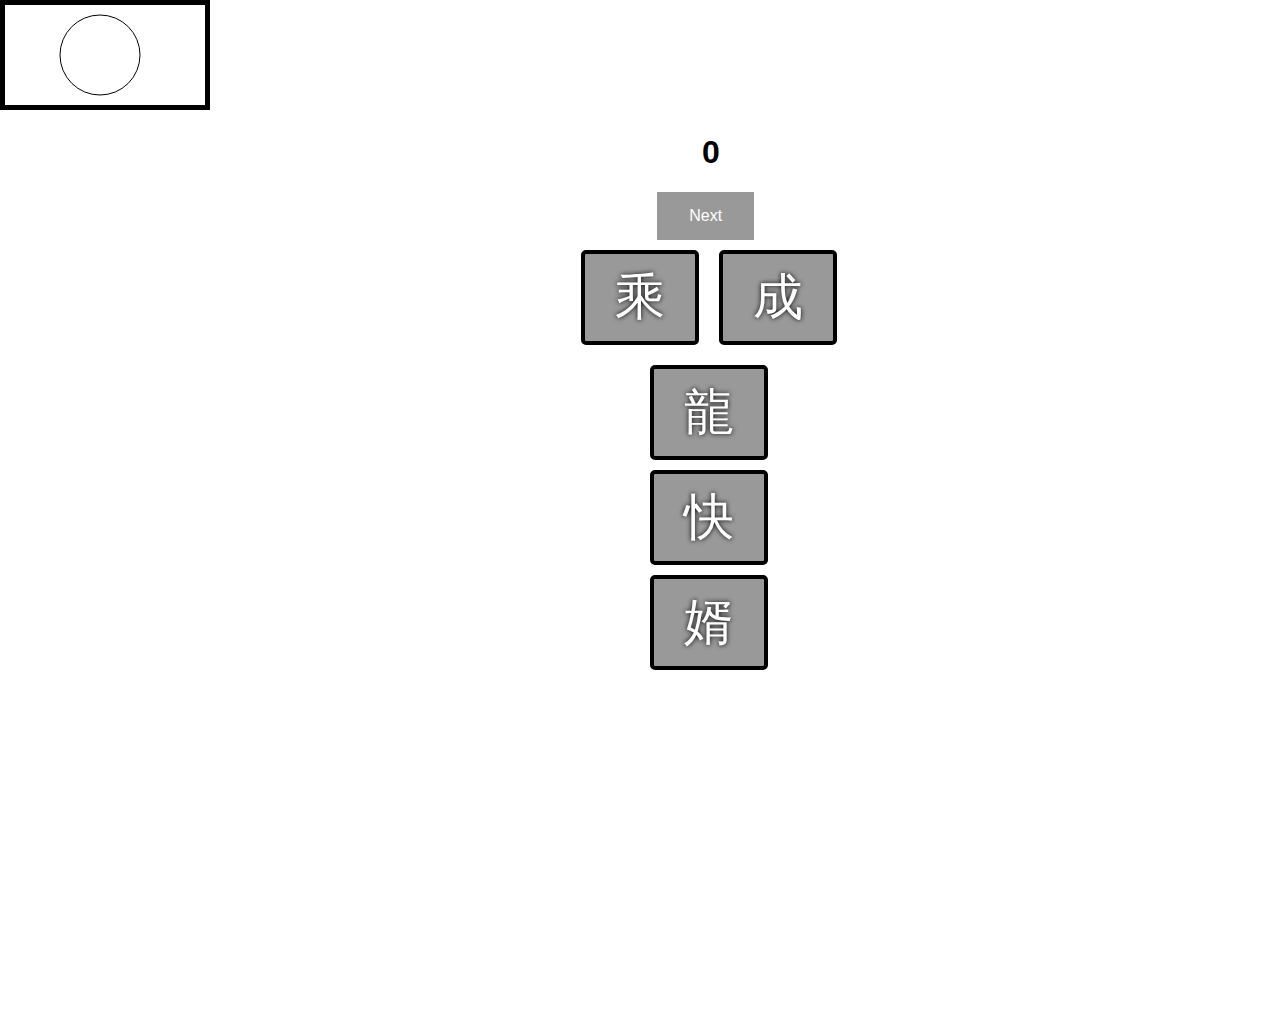
==== index.html @ a99c86d9 "fixes #2" ====
<!DOCTYPE html>
<html lang="zh-Hant-TW ">
  <head>
    <meta charset="UTF-8" />
    <title>One word for one thousand</title>
    <link rel="stylesheet" href="style.css" />
  </head>
  <body>
    <div class="letters flex-container">
      <div><h1 class="score">0</h1></div>
      <div><button class="button button-next">Next</button></div>
      <div data-letter="65" class="letters flex-container-test">
        <div
          data-letter="65"
          data-answer=""
          class="letter flex-container-test-input"
          tabindex="1"
          onclick="checked(event)"
        ></div>
        <div
          data-letter="65"
          data-answer=""
          class="letter flex-container-test-input"
          tabindex="2"
          onclick="checked(event)"
        ></div>
      </div>
      <div data-letter="65" class="letter flex-container-test-other"></div>
      <div data-letter="65" class="letter flex-container-test-other"></div>
      <div data-letter="65" class="letter flex-container-test-other"></div>
    </div>
    <canvas id="canvas" width="200" height="100" class="canvas"> </canvas>
  </body>
  <script>
    const data = [["乘", "成"], "龍", "快", "婿"];
    const correctAnswer = "乘";
    const testInputs = document.querySelectorAll(".flex-container-test-input");
    const testOthers = document.querySelectorAll(".flex-container-test-other");
    const scoreText = document.querySelector(".score");
    var score = Number(scoreText.textContent.trim());
    const buttonNext = document.querySelector(".button-next");
    var result = 0;

    function generateQuestion(data) {
      for (i = 0; i < testInputs.length; i++) {
        testInputs[i].textContent = data[0][i];
      }

      for (i = 0; i < testOthers.length; i++) {
        testOthers[i].textContent = data[i + 1];
      }
    }

    generateQuestion(data);
    // functions for color changes and updating scores

    /*
    The function 'clear' changes the bg color of both inputs to white when clicked.
    The function 'checked'  compares the user's choice with the correct answer and return the result.
    The function 'revealAnswer' changes the input color according to the result.
    The funciton 'updateScore' updates the score.
    */

    function clear(Inputs) {
      for (var i = 0; i < Inputs.length; i++) {
        var item = Inputs[i];
        item.style.backgroundColor = "white";
      }
    }

    function checked(e) {
      e = e;
      var target = e.target;
      clear(testInputs);
      target.style.backgroundColor = "#0eb2ff";
      if (target.textContent.trim() === correctAnswer) {
        target.dataset.answer = 1;
        return (result = 1);
      } else {
        target.dataset.answer = -1;
        return (result = -1);
      }
    }

    function revealAnswer(item) {
      if (item.dataset.answer === "1") {
        console.log("right answer");
        item.style.backgroundColor = "green";
      } else if (item.dataset.answer === "-1") {
        console.log("wrong answer");
        item.style.backgroundColor = "red";
      } else {
        return;
      }
    }

    function updateScore(e) {
      testInputs.forEach((item) => revealAnswer(item));
      score += result;
      scoreText.textContent = score.toString();
    }

    buttonNext.addEventListener("click", updateScore);

    // functions for timer
    function drawCircle() {
      var ctx = c.getContext("2d");
      ctx.beginPath();
      ctx.arc(95, 50, 40, 0, 2 * Math.PI);
      ctx.stroke();
    }

    function drawText(text) {
      var ctx = c.getContext("2d");
      ctx.font = c.height / 4 + "px Arial";
      ctx.textAlign = "center";
      ctx.textBaseline = "middle";
      ctx.fillStyle = "rgb(0, 0, 0)";

      ctx.fillText(text, 95, 50);
    }

    function cleanText() {
      var ctx = c.getContext("2d");
      ctx.textAlign = "center";
      ctx.textBaseline = "middle";
      ctx.clearRect(0, 0, c.width, c.height);
    }

    function getTotalSecond() {
      const Time = new Date();
      const TimeTotalSec =
        Time.getHours() * 3600 + Time.getMinutes() * 60 + Time.getSeconds();
      return TimeTotalSec;
    }

    function updateText(startTimeSec) {
      cleanText();
      drawCircle();

      const currentTimeSec = getTotalSecond();

      const timeLapsed = currentTimeSec - startTimeSec;
      const timeUpdated = 46 - timeLapsed;
      if (timeUpdated === 0) {
        clearInterval(timer);
        console.log("stop!");
      }

      var ctx = c.getContext("2d");
      ctx.font = c.height / 4 + "px Arial";
      ctx.textAlign = "center";
      ctx.textBaseline = "middle";
      ctx.fillStyle = "rgb(0, 0, 0)";
      ctx.fillText(timeUpdated, 95, 50);
    }

    const c = document.getElementById("canvas");
    let isCount = false;

    drawCircle();
    c.addEventListener("mousedown", (e) => {
      if (isCount) return; // stop count down if it is already started
      drawText("45");
      isCount = true;

      const startTimeSec = getTotalSecond();
      cleanText();
      drawCircle();

      timer = setInterval(updateText, 1000, startTimeSec);
      isCount = false;
    });
  </script>
</html>
---- style.css ----
html {
  font-size: 10px;
  /* background: url("./background.jpg") bottom center; */
  background-size: cover;
}

body,
html {
  margin: 0;
  padding: 0;
  font-family: sans-serif;
}

.flex-container {
  display: flex;
  flex-direction: column;
  flex: 1;
  min-height: 100vh;
  align-items: center;
  justify-content: center;
  display: block;
  top: 12.5%;
  left: 50%;
  position: absolute;
}

.flex-container-test {
  display: flex;
  flex-direction: row;
  flex: 1;
  right: 25%;
  align-items: center;
  justify-content: center;
  position: relative;
}

/* when mouse hover around, add a background color */
.flex-container-test-input:hover {
  opacity: 100;
  cursor: pointer;
  background-color: #0eb2ff !important;
}

/* When the checkbox is checked, add a yellow background */
/*.flex-container-test-input:focus {
  background-color: #25f321;
}
*/

.letter {
  border: 0.4rem solid black;
  border-radius: 0.5rem;
  margin: 1rem;
  font-size: 5rem;
  padding: 1rem 0.5rem;
  transition: all 0.27s ease;
  width: 10rem;
  text-align: center;
  color: white;
  background: rgba(0, 0, 0, 0.4);
  text-shadow: 0 0 0.5rem black;
}

.button {
  background-color: rgba(0, 0, 0, 0.4); /* same as letter div */
  border: none;
  color: white;
  padding: 15px 32px;
  text-align: center;
  text-decoration: none;
  display: inline-block;
  font-size: 16px;
  top: 10%;
  left: 6.25%;
  position: relative;
}

.button:hover {
  opacity: 100;
  cursor: pointer;
  background-color: #0eb2ff !important;
}

.score {
  font-size: 32px;
  top: 5%;
  left: 22.5%;
  position: relative;
}

.canvas {
  border: 5px solid #000000;
}
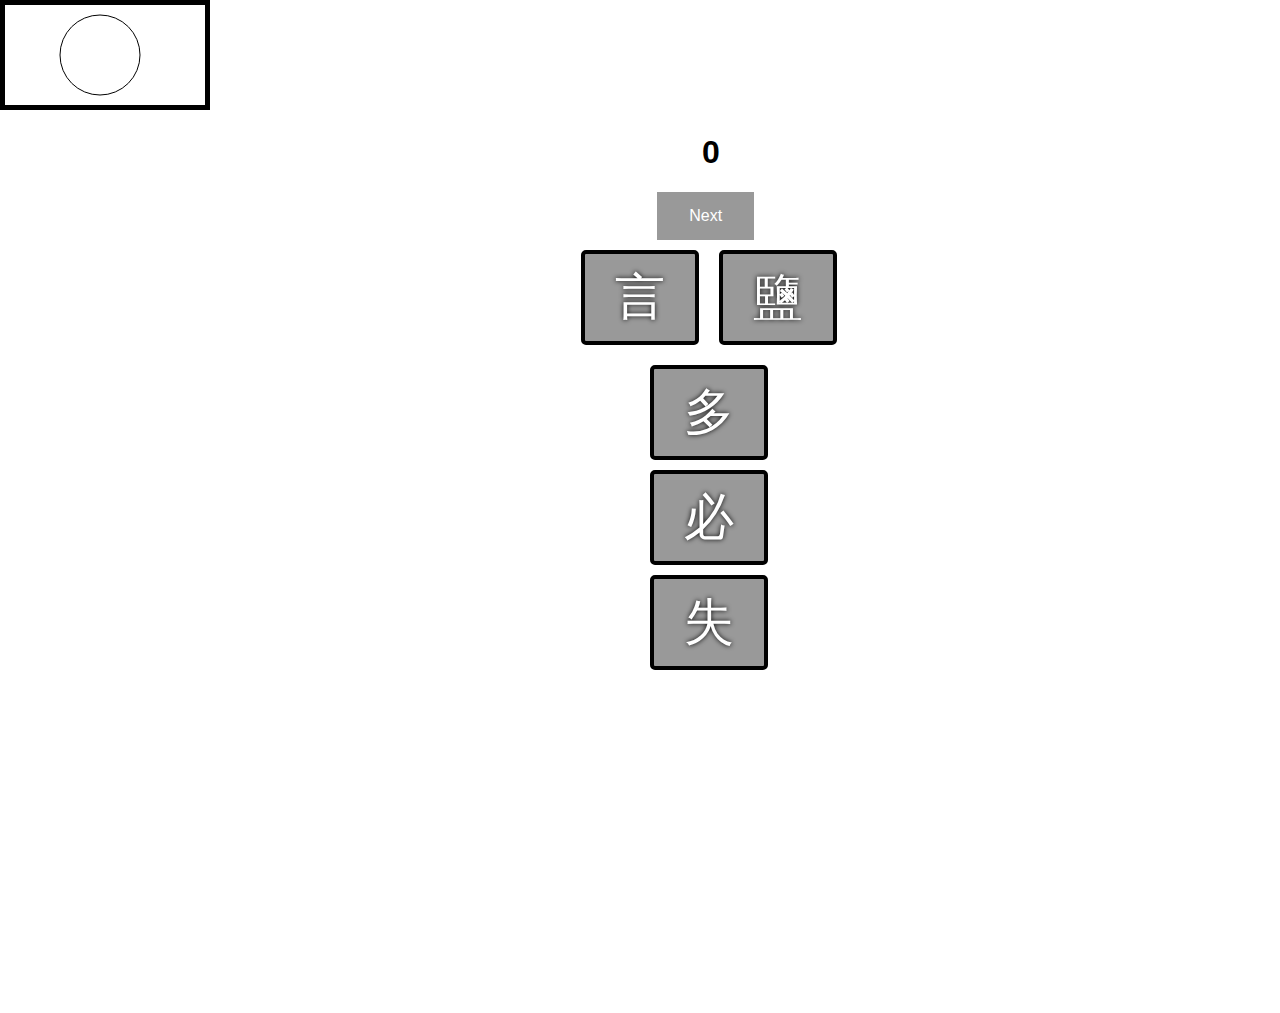
==== commit c210d154: "Fixes #4" ====
--- a/index.html
+++ b/index.html
@@ -32,8 +32,14 @@
     <canvas id="canvas" width="200" height="100" class="canvas"> </canvas>
   </body>
   <script>
-    const data = [["乘", "成"], "龍", "快", "婿"];
-    const correctAnswer = "乘";
+    const data = [
+      [["乘", "成"], "龍", "快", "婿"],
+      [["望", "忘"], "子", "成", "龍"],
+      [["言", "鹽"], "多", "必", "失"],
+    ];
+
+    const problem = data[Math.floor(Math.random() * data.length)];
+    const correctAnswer = problem[0][0];
     const testInputs = document.querySelectorAll(".flex-container-test-input");
     const testOthers = document.querySelectorAll(".flex-container-test-other");
     const scoreText = document.querySelector(".score");
@@ -41,17 +47,19 @@
     const buttonNext = document.querySelector(".button-next");
     var result = 0;
 
-    function generateQuestion(data) {
+    // Initiate the game
+    function generateQuestion(problem) {
       for (i = 0; i < testInputs.length; i++) {
-        testInputs[i].textContent = data[0][i];
+        testInputs[i].textContent = problem[0][i];
       }
 
       for (i = 0; i < testOthers.length; i++) {
-        testOthers[i].textContent = data[i + 1];
+        testOthers[i].textContent = problem[i + 1];
       }
     }
 
-    generateQuestion(data);
+    generateQuestion(problem);
+
     // functions for color changes and updating scores
 
     /*
@@ -98,6 +106,9 @@
       testInputs.forEach((item) => revealAnswer(item));
       score += result;
       scoreText.textContent = score.toString();
+      setTimeout(function () {
+        location.reload();
+      }, 3000);
     }
 
     buttonNext.addEventListener("click", updateScore);
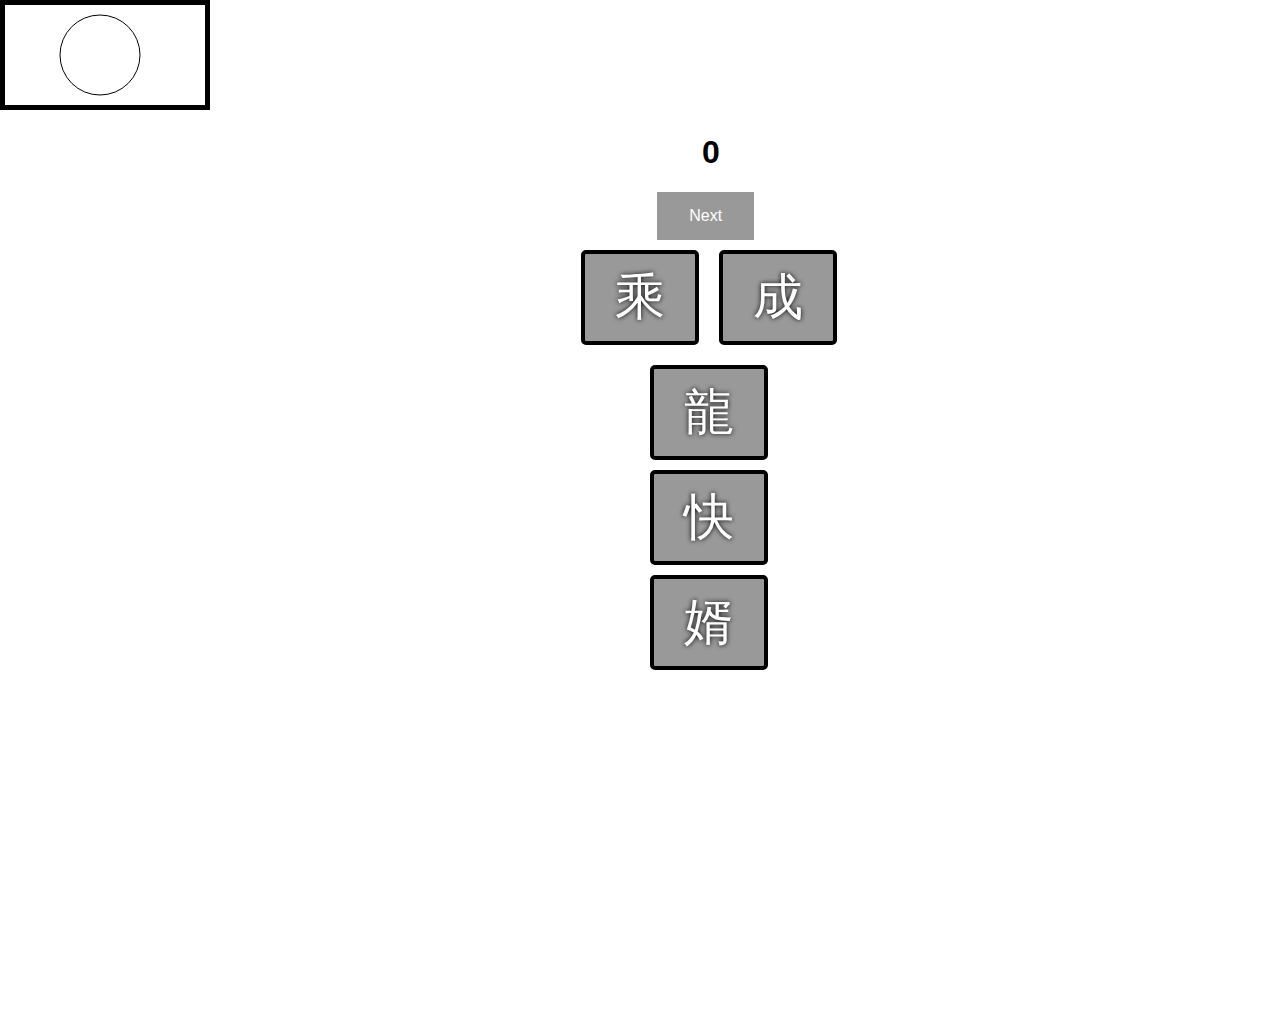
==== commit 6ea39fb9: "Fixes #5" ====
--- a/index.html
+++ b/index.html
@@ -32,54 +32,81 @@
     <canvas id="canvas" width="200" height="100" class="canvas"> </canvas>
   </body>
   <script>
+    // Select elements
     const data = [
       [["乘", "成"], "龍", "快", "婿"],
       [["望", "忘"], "子", "成", "龍"],
       [["言", "鹽"], "多", "必", "失"],
     ];
 
+    const buttonNext = document.querySelector(".button-next");
+    const testInputs = document.querySelectorAll(".flex-container-test-input");
+    const testOthers = document.querySelectorAll(".flex-container-test-other");
     const problem = data[Math.floor(Math.random() * data.length)];
     const correctAnswer = problem[0][0];
-    const testInputs = document.querySelectorAll(".flex-container-test-input");
-    const testOthers = document.querySelectorAll(".flex-container-test-other");
     const scoreText = document.querySelector(".score");
-    var score = Number(scoreText.textContent.trim());
-    const buttonNext = document.querySelector(".button-next");
-    var result = 0;
-
-    // Initiate the game
-    function generateQuestion(problem) {
-      for (i = 0; i < testInputs.length; i++) {
-        testInputs[i].textContent = problem[0][i];
-      }
-
-      for (i = 0; i < testOthers.length; i++) {
-        testOthers[i].textContent = problem[i + 1];
-      }
-    }
-
-    generateQuestion(problem);
-
-    // functions for color changes and updating scores
-
+    var isNewGame = localStorage.getItem("isNewGame");
+    let score, result;
+    const init = function initiate() {
+      score = 0;
+      result = 0;
+
+      function generateQuestion(problem) {
+        for (i = 0; i < testInputs.length; i++) {
+          testInputs[i].textContent = problem[0][i];
+        }
+
+        for (i = 0; i < testOthers.length; i++) {
+          testOthers[i].textContent = problem[i + 1];
+        }
+      }
+
+      generateQuestion(problem);
+      console.log(`At the initiation: ${isNewGame}`);
+    };
+
+    const play = function playGame() {
+      console.log(`Game continues, score: ${score}, result: ${result}.`);
+      score = Number(localStorage.getItem("score"));
+      result = Number(localStorage.getItem("result"));
+      scoreText.textContent = localStorage.getItem("score");
+
+      function generateQuestion(problem) {
+        for (i = 0; i < testInputs.length; i++) {
+          testInputs[i].textContent = problem[0][i];
+        }
+
+        for (i = 0; i < testOthers.length; i++) {
+          testOthers[i].textContent = problem[i + 1];
+        }
+      }
+      generateQuestion(problem);
+      console.log(`During the play: ${isNewGame}`);
+    };
+
+    if (!isNewGame) {
+      init();
+    } else {
+      play();
+    }
+
+    // play the game and check the answer
     /*
-    The function 'clear' changes the bg color of both inputs to white when clicked.
     The function 'checked'  compares the user's choice with the correct answer and return the result.
     The function 'revealAnswer' changes the input color according to the result.
     The funciton 'updateScore' updates the score.
     */
 
-    function clear(Inputs) {
+    function checked(e) {
+      e = e;
+      Inputs = testInputs;
+      var target = e.target;
+
+      // this loop changes the bg color of both inputs to white when clicked.
       for (var i = 0; i < Inputs.length; i++) {
         var item = Inputs[i];
         item.style.backgroundColor = "white";
       }
-    }
-
-    function checked(e) {
-      e = e;
-      var target = e.target;
-      clear(testInputs);
       target.style.backgroundColor = "#0eb2ff";
       if (target.textContent.trim() === correctAnswer) {
         target.dataset.answer = 1;
@@ -102,13 +129,25 @@
       }
     }
 
+    function refresh() {
+      location.reload();
+      console.log("reloaded!");
+    }
+
+    function saveScore(score, result, isNewGame) {
+      console.log(`Save score: ${score}, result:${result}`);
+      localStorage.setItem("score", score);
+      localStorage.setItem("result", result);
+      localStorage.setItem("isNewGame", isNewGame);
+    }
+
     function updateScore(e) {
       testInputs.forEach((item) => revealAnswer(item));
       score += result;
       scoreText.textContent = score.toString();
-      setTimeout(function () {
-        location.reload();
-      }, 3000);
+      isNewGame = false;
+      saveScore(score, result, isNewGame);
+      setTimeout(refresh, 3000);
     }
 
     buttonNext.addEventListener("click", updateScore);
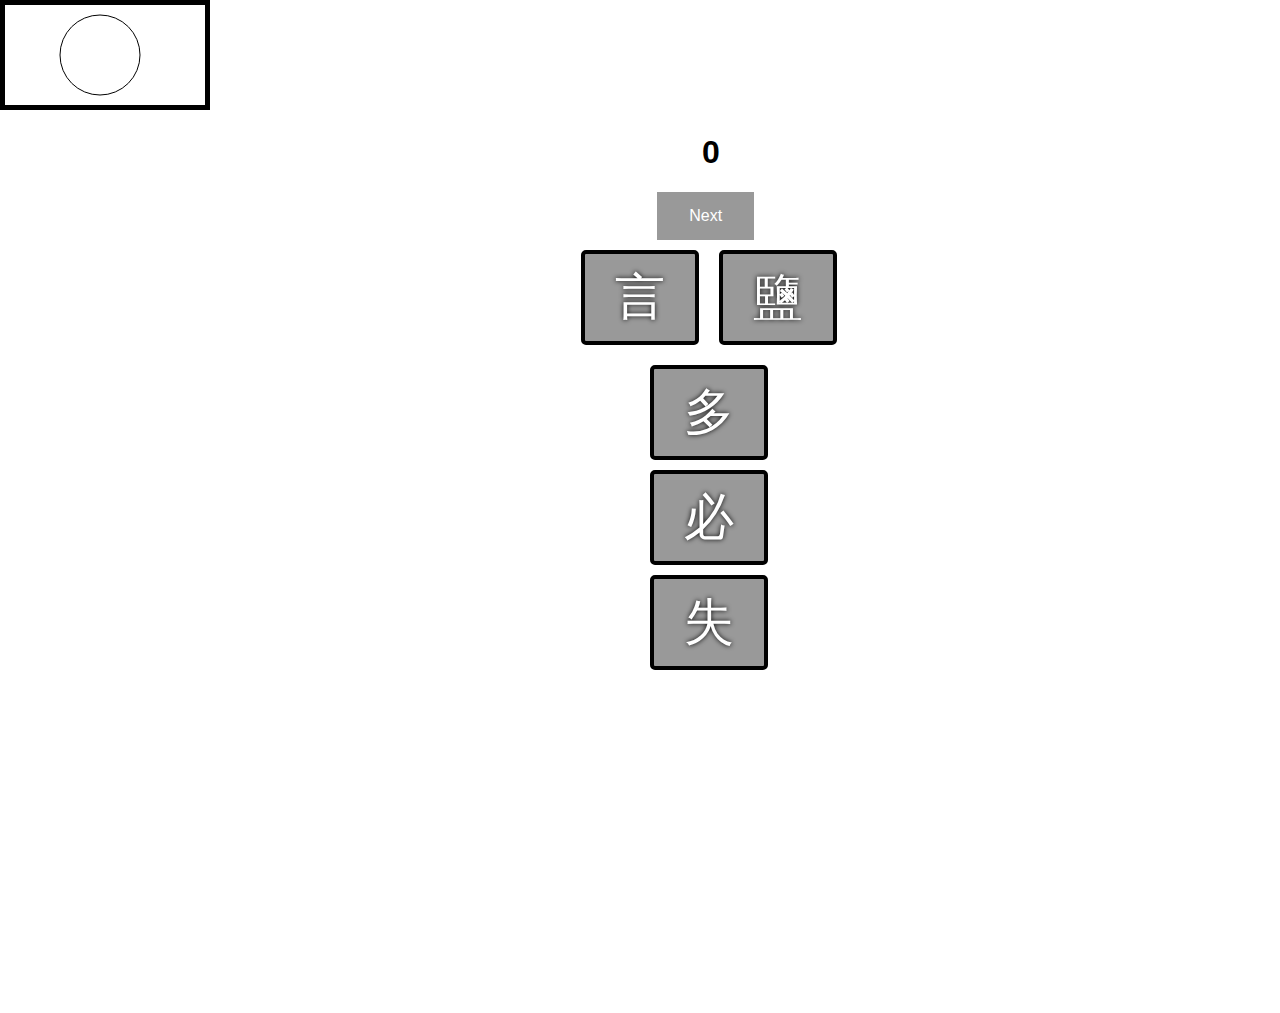
==== commit 611869d2: "move all javascript commands to js/script.js" ====
--- a/index.html
+++ b/index.html
@@ -31,195 +31,5 @@
     </div>
     <canvas id="canvas" width="200" height="100" class="canvas"> </canvas>
   </body>
-  <script>
-    // Select elements
-    const data = [
-      [["乘", "成"], "龍", "快", "婿"],
-      [["望", "忘"], "子", "成", "龍"],
-      [["言", "鹽"], "多", "必", "失"],
-    ];
-
-    const buttonNext = document.querySelector(".button-next");
-    const testInputs = document.querySelectorAll(".flex-container-test-input");
-    const testOthers = document.querySelectorAll(".flex-container-test-other");
-    const problem = data[Math.floor(Math.random() * data.length)];
-    const correctAnswer = problem[0][0];
-    const scoreText = document.querySelector(".score");
-    var isNewGame = localStorage.getItem("isNewGame");
-    let score, result;
-    const init = function initiate() {
-      score = 0;
-      result = 0;
-
-      function generateQuestion(problem) {
-        for (i = 0; i < testInputs.length; i++) {
-          testInputs[i].textContent = problem[0][i];
-        }
-
-        for (i = 0; i < testOthers.length; i++) {
-          testOthers[i].textContent = problem[i + 1];
-        }
-      }
-
-      generateQuestion(problem);
-      console.log(`At the initiation: ${isNewGame}`);
-    };
-
-    const play = function playGame() {
-      console.log(`Game continues, score: ${score}, result: ${result}.`);
-      score = Number(localStorage.getItem("score"));
-      result = Number(localStorage.getItem("result"));
-      scoreText.textContent = localStorage.getItem("score");
-
-      function generateQuestion(problem) {
-        for (i = 0; i < testInputs.length; i++) {
-          testInputs[i].textContent = problem[0][i];
-        }
-
-        for (i = 0; i < testOthers.length; i++) {
-          testOthers[i].textContent = problem[i + 1];
-        }
-      }
-      generateQuestion(problem);
-      console.log(`During the play: ${isNewGame}`);
-    };
-
-    if (!isNewGame) {
-      init();
-    } else {
-      play();
-    }
-
-    // play the game and check the answer
-    /*
-    The function 'checked'  compares the user's choice with the correct answer and return the result.
-    The function 'revealAnswer' changes the input color according to the result.
-    The funciton 'updateScore' updates the score.
-    */
-
-    function checked(e) {
-      e = e;
-      Inputs = testInputs;
-      var target = e.target;
-
-      // this loop changes the bg color of both inputs to white when clicked.
-      for (var i = 0; i < Inputs.length; i++) {
-        var item = Inputs[i];
-        item.style.backgroundColor = "white";
-      }
-      target.style.backgroundColor = "#0eb2ff";
-      if (target.textContent.trim() === correctAnswer) {
-        target.dataset.answer = 1;
-        return (result = 1);
-      } else {
-        target.dataset.answer = -1;
-        return (result = -1);
-      }
-    }
-
-    function revealAnswer(item) {
-      if (item.dataset.answer === "1") {
-        console.log("right answer");
-        item.style.backgroundColor = "green";
-      } else if (item.dataset.answer === "-1") {
-        console.log("wrong answer");
-        item.style.backgroundColor = "red";
-      } else {
-        return;
-      }
-    }
-
-    function refresh() {
-      location.reload();
-      console.log("reloaded!");
-    }
-
-    function saveScore(score, result, isNewGame) {
-      console.log(`Save score: ${score}, result:${result}`);
-      localStorage.setItem("score", score);
-      localStorage.setItem("result", result);
-      localStorage.setItem("isNewGame", isNewGame);
-    }
-
-    function updateScore(e) {
-      testInputs.forEach((item) => revealAnswer(item));
-      score += result;
-      scoreText.textContent = score.toString();
-      isNewGame = false;
-      saveScore(score, result, isNewGame);
-      setTimeout(refresh, 3000);
-    }
-
-    buttonNext.addEventListener("click", updateScore);
-
-    // functions for timer
-    function drawCircle() {
-      var ctx = c.getContext("2d");
-      ctx.beginPath();
-      ctx.arc(95, 50, 40, 0, 2 * Math.PI);
-      ctx.stroke();
-    }
-
-    function drawText(text) {
-      var ctx = c.getContext("2d");
-      ctx.font = c.height / 4 + "px Arial";
-      ctx.textAlign = "center";
-      ctx.textBaseline = "middle";
-      ctx.fillStyle = "rgb(0, 0, 0)";
-
-      ctx.fillText(text, 95, 50);
-    }
-
-    function cleanText() {
-      var ctx = c.getContext("2d");
-      ctx.textAlign = "center";
-      ctx.textBaseline = "middle";
-      ctx.clearRect(0, 0, c.width, c.height);
-    }
-
-    function getTotalSecond() {
-      const Time = new Date();
-      const TimeTotalSec =
-        Time.getHours() * 3600 + Time.getMinutes() * 60 + Time.getSeconds();
-      return TimeTotalSec;
-    }
-
-    function updateText(startTimeSec) {
-      cleanText();
-      drawCircle();
-
-      const currentTimeSec = getTotalSecond();
-
-      const timeLapsed = currentTimeSec - startTimeSec;
-      const timeUpdated = 46 - timeLapsed;
-      if (timeUpdated === 0) {
-        clearInterval(timer);
-        console.log("stop!");
-      }
-
-      var ctx = c.getContext("2d");
-      ctx.font = c.height / 4 + "px Arial";
-      ctx.textAlign = "center";
-      ctx.textBaseline = "middle";
-      ctx.fillStyle = "rgb(0, 0, 0)";
-      ctx.fillText(timeUpdated, 95, 50);
-    }
-
-    const c = document.getElementById("canvas");
-    let isCount = false;
-
-    drawCircle();
-    c.addEventListener("mousedown", (e) => {
-      if (isCount) return; // stop count down if it is already started
-      drawText("45");
-      isCount = true;
-
-      const startTimeSec = getTotalSecond();
-      cleanText();
-      drawCircle();
-
-      timer = setInterval(updateText, 1000, startTimeSec);
-      isCount = false;
-    });
-  </script>
+  <script type="text/javascript" src="./js/script.js"></script>
 </html>
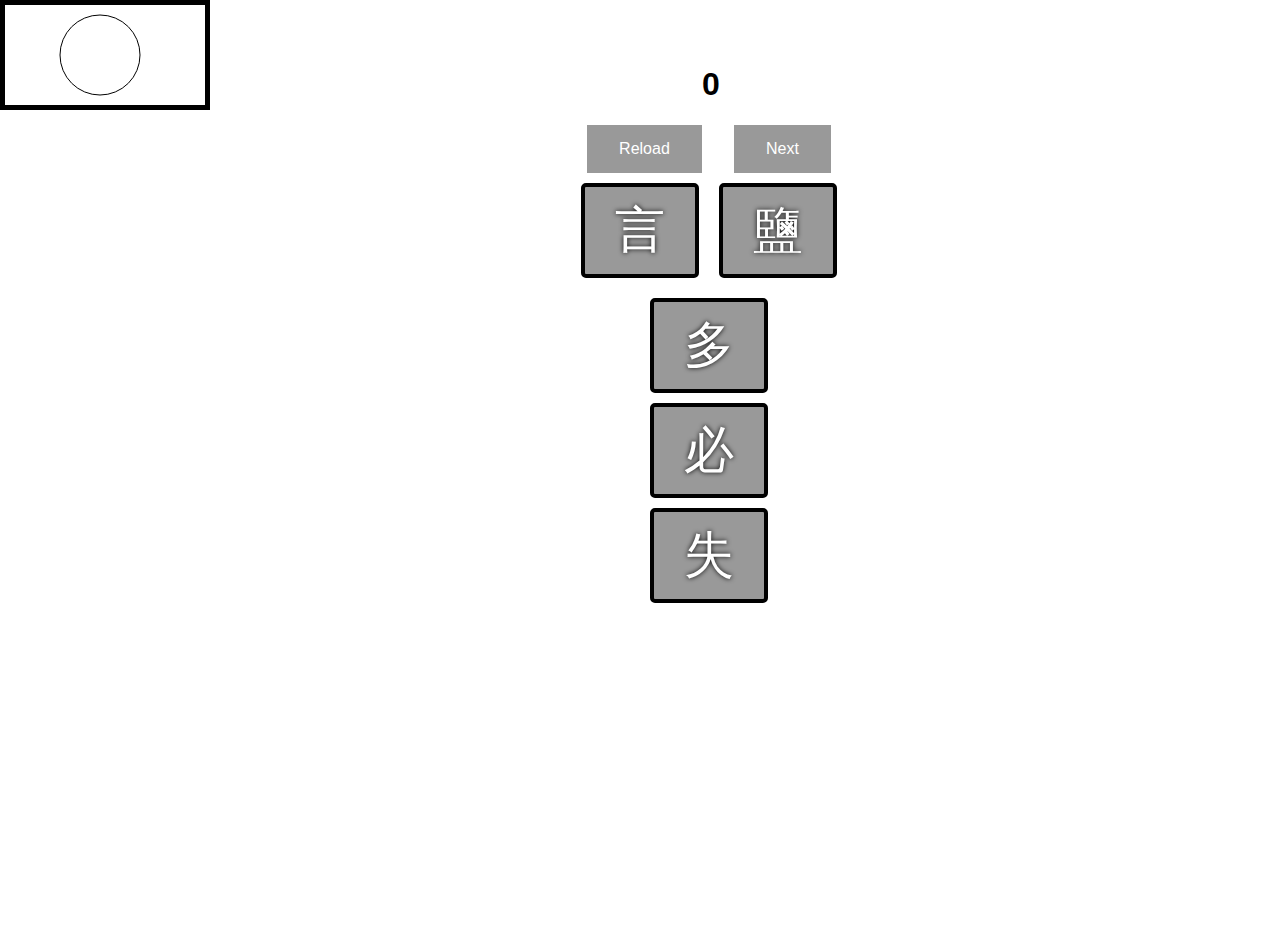
==== commit 3bf27f02: "Fixes #6" ====
--- a/index.html
+++ b/index.html
@@ -2,13 +2,18 @@
 <html lang="zh-Hant-TW ">
   <head>
     <meta charset="UTF-8" />
-    <title>One word for one thousand</title>
+    <title>Senkin (千金)</title>
     <link rel="stylesheet" href="style.css" />
   </head>
   <body>
     <div class="letters flex-container">
       <div><h1 class="score">0</h1></div>
-      <div><button class="button button-next">Next</button></div>
+      <div class="buttons button-container">
+        <div>
+          <button class="button button-reload" tabindex="1">Reload</button>
+        </div>
+        <div><button class="button button-next" tabindex="2">Next</button></div>
+      </div>
       <div data-letter="65" class="letters flex-container-test">
         <div
           data-letter="65"
--- a/style.css
+++ b/style.css
@@ -19,7 +19,7 @@
   align-items: center;
   justify-content: center;
   display: block;
-  top: 12.5%;
+  top: 5%;
   left: 50%;
   position: absolute;
 }
@@ -30,7 +30,7 @@
   flex: 1;
   right: 25%;
   align-items: center;
-  justify-content: center;
+  justify-content: space-around;
   position: relative;
 }
 
@@ -61,6 +61,16 @@
   text-shadow: 0 0 0.5rem black;
 }
 
+.button-container {
+  display: flex;
+  flex-direction: row;
+  flex: 1;
+  right: 25%;
+  align-items: center;
+  justify-content: space-around;
+  position: relative;
+}
+
 .button {
   background-color: rgba(0, 0, 0, 0.4); /* same as letter div */
   border: none;
@@ -70,8 +80,6 @@
   text-decoration: none;
   display: inline-block;
   font-size: 16px;
-  top: 10%;
-  left: 6.25%;
   position: relative;
 }
 
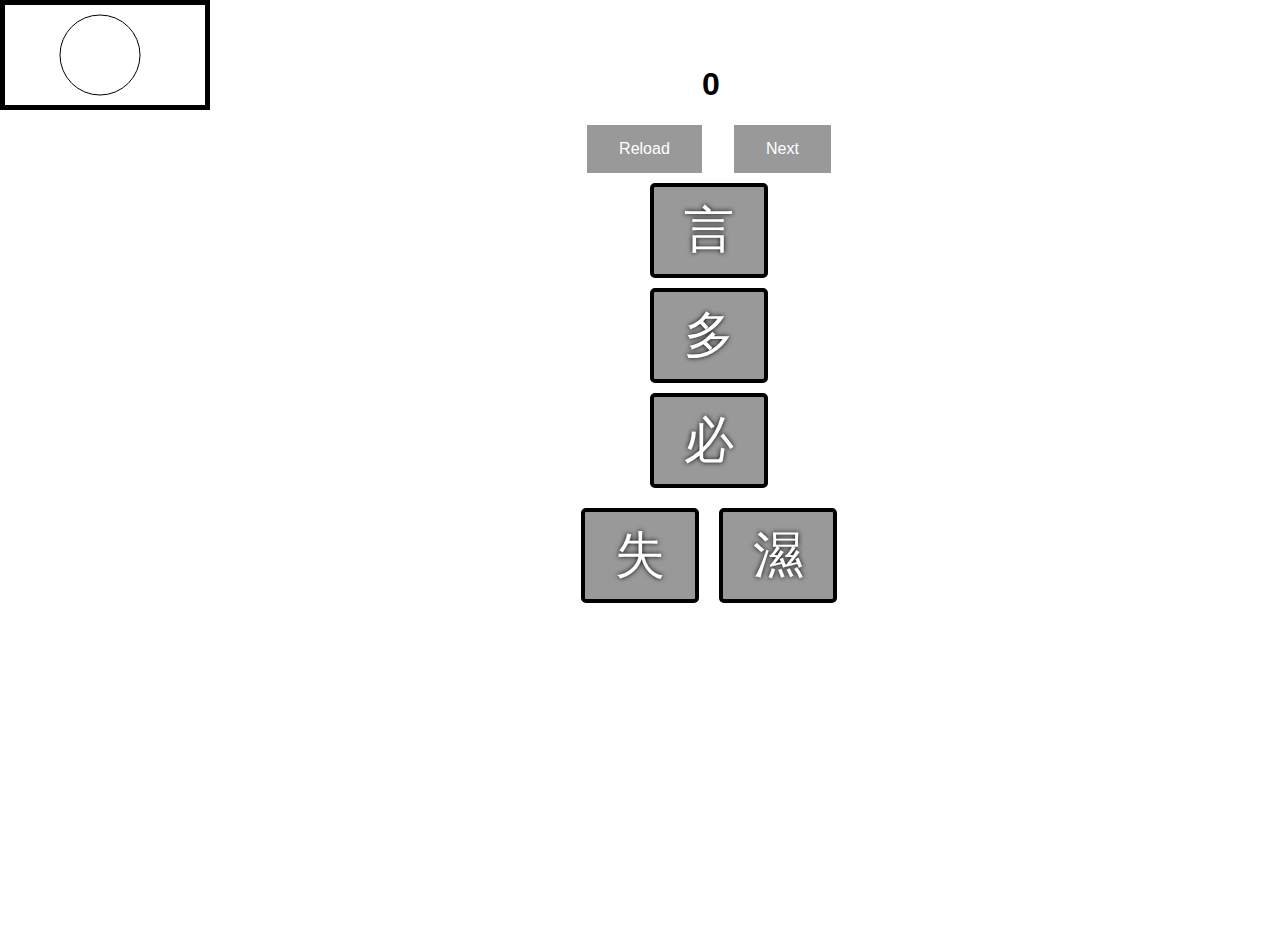
==== commit d1656bf9: "Fixes #7" ====
--- a/index.html
+++ b/index.html
@@ -6,7 +6,7 @@
     <link rel="stylesheet" href="style.css" />
   </head>
   <body>
-    <div class="letters flex-container">
+    <div class="letters flex-container" id="problem-set">
       <div><h1 class="score">0</h1></div>
       <div class="buttons button-container">
         <div>
@@ -14,25 +14,6 @@
         </div>
         <div><button class="button button-next" tabindex="2">Next</button></div>
       </div>
-      <div data-letter="65" class="letters flex-container-test">
-        <div
-          data-letter="65"
-          data-answer=""
-          class="letter flex-container-test-input"
-          tabindex="1"
-          onclick="checked(event)"
-        ></div>
-        <div
-          data-letter="65"
-          data-answer=""
-          class="letter flex-container-test-input"
-          tabindex="2"
-          onclick="checked(event)"
-        ></div>
-      </div>
-      <div data-letter="65" class="letter flex-container-test-other"></div>
-      <div data-letter="65" class="letter flex-container-test-other"></div>
-      <div data-letter="65" class="letter flex-container-test-other"></div>
     </div>
     <canvas id="canvas" width="200" height="100" class="canvas"> </canvas>
   </body>
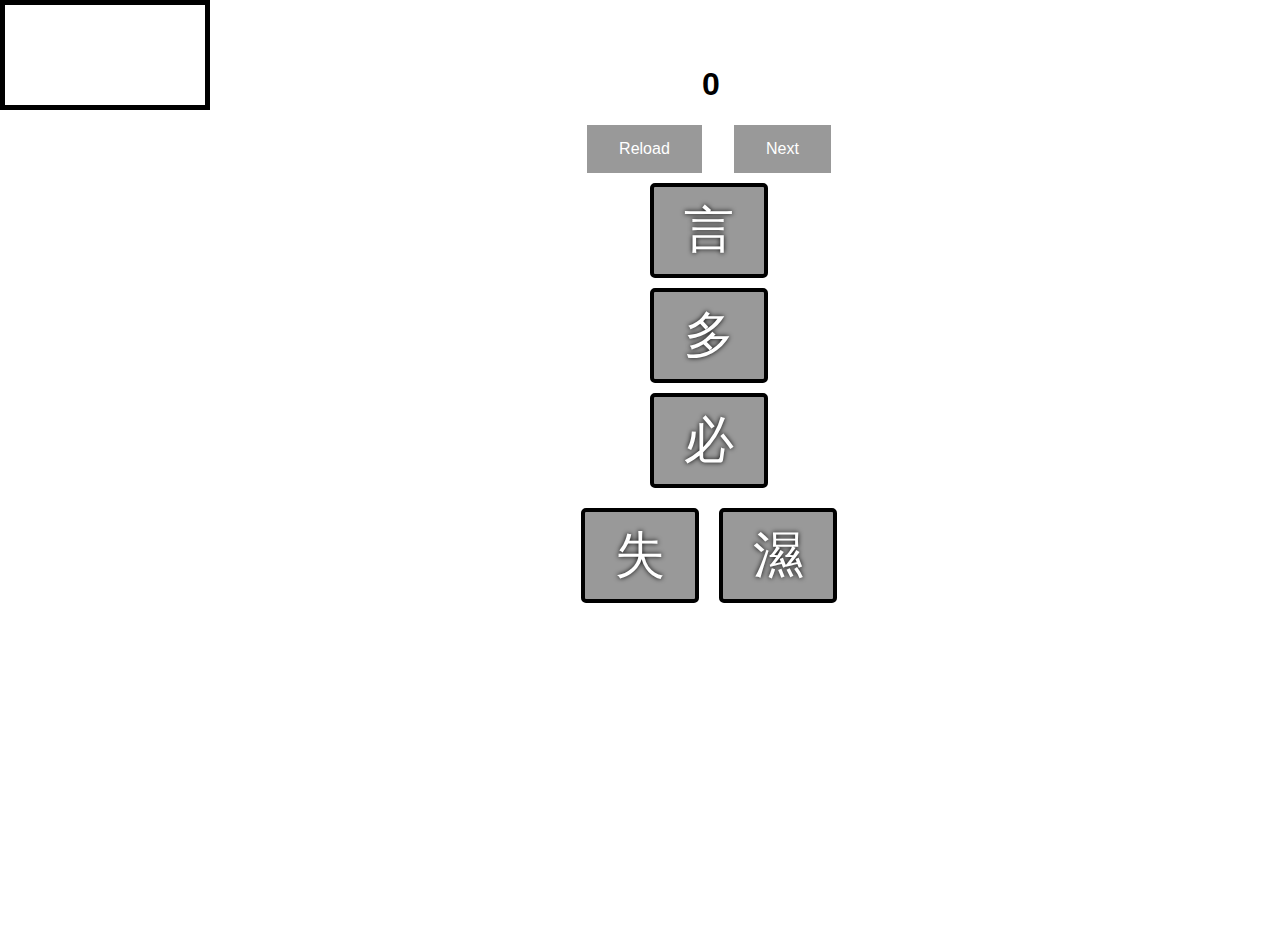
==== commit 1f18440d: "Fixes #9" ====
--- a/index.html
+++ b/index.html
@@ -7,6 +7,7 @@
   </head>
   <body>
     <div class="letters flex-container" id="problem-set">
+      <div><h1 class="finish"></h1></div>
       <div><h1 class="score">0</h1></div>
       <div class="buttons button-container">
         <div>
--- a/style.css
+++ b/style.css
@@ -96,6 +96,13 @@
   position: relative;
 }
 
+.finish {
+  font-size: 32px;
+  top: 5%;
+  text-align: center;
+  position: relative;
+}
+
 .canvas {
   border: 5px solid #000000;
 }
